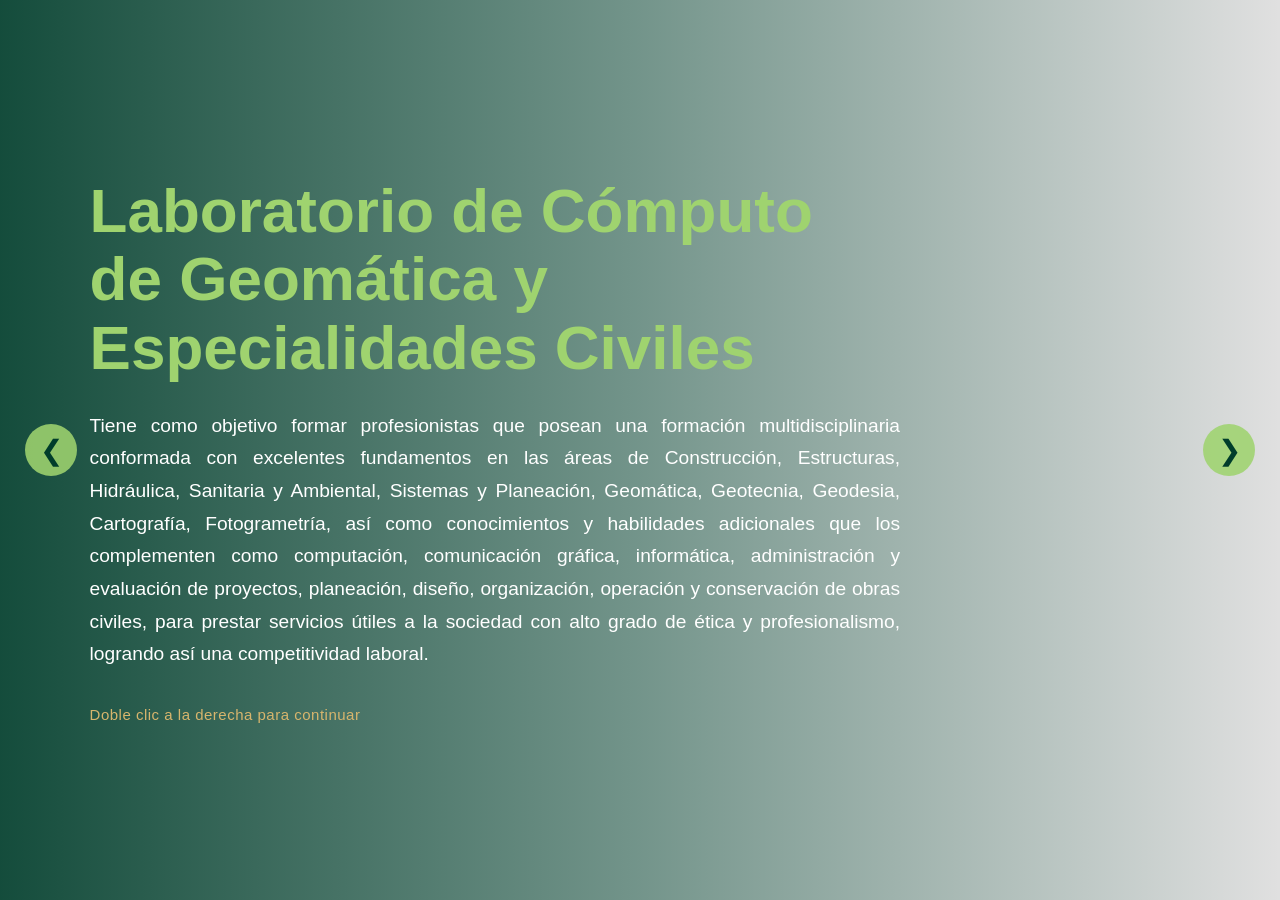
==== index.html @ cfac41e4 "Avance pagina de laboratorio" ====
<!DOCTYPE html>
<html lang="es">
<head>
    <meta charset="UTF-8">
    <meta name="viewport" content="width=device-width, initial-scale=1.0">
    <title>LCDICyG - FI UNAM</title>
    <link rel="stylesheet" href="css/style.css">
</head>
<body>

    <main class="slider">

        <section class="screen active" id="inicio">
            <div class="overlay"></div>

            <div class="content intro-content">
                <h1>Laboratorio de Cómputo de Geomática y Especialidades Civiles</h1>

                <p>
                    Tiene como objetivo formar profesionistas que posean una formación multidisciplinaria
                    conformada con excelentes fundamentos en las áreas de Construcción, Estructuras,
                    Hidráulica, Sanitaria y Ambiental, Sistemas y Planeación, Geomática, Geotecnia,
                    Geodesia, Cartografía, Fotogrametría, así como conocimientos y habilidades adicionales
                    que los complementen como computación, comunicación gráfica, informática, administración
                    y evaluación de proyectos, planeación, diseño, organización, operación y conservación
                    de obras civiles, para prestar servicios útiles a la sociedad con alto grado de ética
                    y profesionalismo, logrando así una competitividad laboral.
                </p>

                <span class="hint">Doble clic a la derecha para continuar</span>
            </div>
        </section>

        <section class="screen" id="opciones">
            <div class="content options-content">
                <h2>Explora el sitio</h2>
                <p class="subtitle">Selecciona una sección para consultar la información del laboratorio.</p>

                <div class="option-grid">
                    <a href="index.html" class="option-card">
                        <h3>Inicio</h3>
                        <p>Información general del laboratorio.</p>
                    </a>

                    <a href="acerca.html" class="option-card">
                        <h3>Acerca</h3>
                        <p>Objetivos e identidad institucional.</p>
                    </a>

                    <a href="servicios.html" class="option-card">
                        <h3>Servicios</h3>
                        <p>Laboratorios, reglamentos, formatos y recursos.</p>
                    </a>

                    <a href="#" class="option-card">
                        <h3>Organigrama</h3>
                        <p>Estructura y personal responsable.</p>
                    </a>

                    <a href="#" class="option-card">
                        <h3>Cursos</h3>
                        <p>Cursos, capacitaciones y actividades disponibles.</p>
                    </a>

                    <a href="#" class="option-card">
                        <h3>Ubicación</h3>
                        <p>Localización del laboratorio dentro de la Facultad.</p>
                    </a>

                    <a href="#" class="option-card">
                        <h3>Contacto</h3>
                        <p>Formulario y medios de comunicación.</p>
                    </a>
                </div>

                <span class="hint dark">Doble clic a la izquierda para regresar</span>
            </div>
        </section>

        <button class="arrow left" id="prev">&#10094;</button>
        <button class="arrow right" id="next">&#10095;</button>

    </main>

    <script src="js/main.js"></script>
</body>
</html>
---- css/style.css ----
*{
    margin: 0;
    padding: 0;
    box-sizing: border-box;
}

body{
    font-family: Arial, Helvetica, sans-serif;
    overflow: hidden;
    color: #0b2f24;
}

.slider{
    width: 100%;
    height: 100vh;
    position: relative;
    overflow: hidden;
}

.screen{
    width: 100%;
    height: 100vh;
    position: absolute;
    inset: 0;
    opacity: 0;
    transform: translateX(100%);
    transition: opacity 0.8s ease, transform 0.8s ease;
    pointer-events: none;
}

.screen.active{
    opacity: 1;
    transform: translateX(0);
    pointer-events: auto;
}

.screen.exit-left{
    transform: translateX(-100%);
}

#inicio{
    background:
        linear-gradient(90deg, rgba(0, 61, 43, 0.92), rgba(0, 61, 43, 0.55), rgba(0,0,0,0.12)),
        url("../images/Laboratorio.jpeg");
    background-size: cover;
    background-position: center;
}

#opciones{
    background:
        linear-gradient(90deg, rgba(0, 61, 43, 0.88), rgba(0, 61, 43, 0.45), rgba(255,255,255,0.1)),
        url("../images/Laboratorio2.jpeg");
    background-size: cover;
    background-position: center;
}

.content{
    position: relative;
    z-index: 2;
}

.intro-content{
    width: min(900px, 90%);
    min-height: 100vh;
    display: flex;
    flex-direction: column;
    justify-content: center;
    padding-left: 7%;
    color: white;
}

.intro-content h1{
    font-size: clamp(36px, 5vw, 62px);
    line-height: 1.1;
    margin-bottom: 28px;
    color: #9fd36f;
}

.intro-content p{
    font-size: clamp(16px, 1.5vw, 20px);
    line-height: 1.7;
    max-width: 850px;
    text-align: justify;
}

.hint{
    margin-top: 35px;
    font-size: 15px;
    color: #d7b56d;
    letter-spacing: 0.5px;
}

.hint.dark{
    color: #d7b56d;
    text-align: center;
    display: block;
}

.options-content{
    width: min(1150px, 92%);
    margin: 0 auto;
    min-height: 100vh;
    padding: 70px 0;
    display: flex;
    flex-direction: column;
    justify-content: center;
}

.options-content h2{
    text-align: center;
    font-size: clamp(34px, 4vw, 54px);
    color: white;
    margin-bottom: 10px;
}

.subtitle{
    text-align: center;
    font-size: 18px;
    color: #e6f2e6;
    margin-bottom: 40px;
}

.option-grid{
    display: grid;
    grid-template-columns: repeat(auto-fit, minmax(230px, 1fr));
    gap: 22px;
}

.option-card{
    min-height: 155px;
    padding: 28px;
    border-radius: 22px;
    text-decoration: none;
    color: #0b2f24;
    background: rgba(255, 255, 255, 0.88);
    box-shadow: 0 10px 28px rgba(0, 0, 0, 0.18);
    border-top: 5px solid #9fd36f;
    transition: 0.3s ease;
}

.option-card:hover{
    transform: translateY(-8px);
    background: #f4f8f4;
}

.option-card h3{
    color: #006b4b;
    font-size: 23px;
    margin-bottom: 12px;
}

.option-card p{
    line-height: 1.5;
    color: #0b2f24;
}

.arrow{
    position: fixed;
    top: 50%;
    transform: translateY(-50%);
    z-index: 20;

    width: 52px;
    height: 52px;
    border: none;
    border-radius: 50%;

    background: rgba(159, 211, 111, 0.88);
    color: #003d2b;
    font-size: 28px;
    cursor: pointer;

    transition: 0.3s ease;
}

.arrow:hover{
    background: #d7b56d;
    transform: translateY(-50%) scale(1.08);
}

.left{
    left: 25px;
}

.right{
    right: 25px;
}

@media(max-width: 768px){
    body{
        overflow: auto;
    }

    .slider,
    .screen{
        min-height: 100vh;
        height: auto;
    }

    .intro-content{
        padding: 130px 25px 70px;
    }

    .intro-content p{
        text-align: left;
    }

    .options-content{
        padding: 80px 0;
    }

    .arrow{
        width: 44px;
        height: 44px;
        font-size: 22px;
    }
}

/* ========================= */
/* PÁGINA ACERCA */
/* ========================= */

.acerca-page{
    overflow: auto;

    background:
        linear-gradient(
            90deg,
            rgba(0, 61, 43, 0.92),
            rgba(0, 61, 43, 0.65),
            rgba(244,248,244,0.88)
        ),
        url("../images/tren.jpg");

    background-size: cover;
    background-position: center;
    background-attachment: fixed;

    transition: background 0.7s ease;
}

.acerca-hero{
    min-height: 55vh;
    position: relative;
    background: transparent;
}

.acerca-overlay{
    position: absolute;
    inset: 0;

    background:
        radial-gradient(
            circle at left,
            rgba(159, 211, 111, 0.18),
            transparent 35%
        );
}

.acerca-nav{
    position: relative;
    z-index: 5;

    display: flex;
    justify-content: center;
    gap: 40px;

    padding: 28px;
}

.acerca-nav a{
    color: white;
    text-decoration: none;
    font-weight: bold;
    letter-spacing: 0.5px;

    transition: 0.3s;
}

.acerca-nav a:hover,
.active-link{
    color: #9fd36f !important;
}

.acerca-content{
    position: relative;
    z-index: 5;

    width: min(900px, 90%);

    padding: 80px 7%;

    color: white;
}

.acerca-content h1{
    font-size: clamp(40px, 6vw, 70px);

    color: #9fd36f;

    margin-bottom: 20px;
}

.acerca-content p{
    font-size: 20px;
    line-height: 1.6;

    max-width: 700px;
}

.acerca-sections{
    width: min(1150px, 92%);

    margin: -40px auto 80px;

    position: relative;
    z-index: 10;
}

.info-block{
    display: grid;

    grid-template-columns: 100px 1fr;

    gap: 30px;

    padding: 38px;

    margin-bottom: 28px;

    border-radius: 24px;

    background: rgba(255,255,255,0.82);

    backdrop-filter: blur(8px);

    box-shadow: 0 12px 32px rgba(0,0,0,0.16);

    border-left: 7px solid #9fd36f;

    transition: 0.35s ease;

    cursor: pointer;
}

.info-block:hover{
    transform: translateY(-8px);

    background: rgba(255,255,255,0.9);

    border-left-color: #d7b56d;

    box-shadow: 0 16px 40px rgba(0,0,0,0.22);
}

.number{
    font-size: 42px;
    font-weight: bold;

    color: rgba(0, 107, 75, 0.22);
}

.info-block h2{
    color: #006b4b;

    font-size: 32px;

    margin-bottom: 15px;
}

.info-block p,
.info-block li{
    font-size: 17px;

    line-height: 1.7;

    color: #0b2f24;
}

.info-block ol{
    margin-top: 15px;
    padding-left: 22px;
}

.acerca-footer{
    background-color: rgba(0, 61, 43, 0.92);

    color: white;

    text-align: center;

    padding: 25px;

    backdrop-filter: blur(8px);
}

@media(max-width: 768px){

    .acerca-nav{
        flex-wrap: wrap;
        gap: 18px;
    }

    .info-block{
        grid-template-columns: 1fr;

        padding: 28px;
    }

    .number{
        font-size: 34px;
    }

    .acerca-sections{
        margin-top: -20px;
    }

}

/* ========================= */
/* PÁGINA SERVICIOS */
/* ========================= */

.servicios-page{
    min-height: 100vh;
    overflow: auto;
    color: white;

    background:
        linear-gradient(
            90deg,
            rgba(0, 61, 43, 0.94),
            rgba(0, 61, 43, 0.72),
            rgba(0, 0, 0, 0.35)
        ),
        url("../images/Laboratorio2.jpeg");

    background-size: cover;
    background-position: center;
    background-attachment: fixed;
}

.servicios-nav{
    position: relative;
    z-index: 5;

    display: flex;
    justify-content: center;
    gap: 40px;

    padding: 28px;
}

.servicios-nav a{
    color: white;
    text-decoration: none;
    font-weight: bold;
    letter-spacing: 0.5px;
    transition: 0.3s;
}

.servicios-nav a:hover,
.servicios-nav .active-link{
    color: #9fd36f;
}

.servicios-main{
    width: min(1100px, 92%);
    margin: 0 auto;
    min-height: calc(100vh - 120px);

    display: flex;
    flex-direction: column;
    justify-content: center;
    gap: 35px;
}

.servicios-intro{
    text-align: center;
}

.servicios-intro h1{
    font-size: clamp(42px, 6vw, 72px);
    color: #9fd36f;
    margin-bottom: 15px;
}

.servicios-intro p{
    font-size: 19px;
    line-height: 1.6;
}

.service-tabs{
    display: grid;
    grid-template-columns: repeat(4, 1fr);
    gap: 18px;
}

.service-tab{
    padding: 22px 18px;
    border: 2px solid rgba(159, 211, 111, 0.65);
    border-radius: 20px;

    background: rgba(255, 255, 255, 0.13);
    color: white;

    font-size: 18px;
    font-weight: bold;

    cursor: pointer;
    backdrop-filter: blur(8px);

    transition: 0.3s ease;
}

.service-tab:hover,
.service-tab.active{
    background: rgba(159, 211, 111, 0.9);
    color: #003d2b;
    transform: translateY(-5px);
}

.service-content{
    display: none;

    padding: 40px;
    border-radius: 24px;

    background: rgba(255, 255, 255, 0.86);
    color: #0b2f24;

    box-shadow: 0 15px 35px rgba(0,0,0,0.22);
    backdrop-filter: blur(8px);

    animation: fadeService 0.5s ease;
}

.service-content.active{
    display: block;
}

.service-content h2{
    font-size: 34px;
    color: #006b4b;
    margin-bottom: 15px;
}

.service-content p{
    font-size: 18px;
    line-height: 1.7;
    margin-bottom: 25px;
}

.service-link{
    color: #006b4b;
    font-weight: bold;
    text-decoration: underline;
    text-underline-offset: 6px;

    transition: 0.3s;
}

.service-link:hover{
    color: #9fd36f;
}

.servicios-footer{
    background-color: rgba(0, 61, 43, 0.92);
    color: white;
    text-align: center;
    padding: 25px;
    backdrop-filter: blur(8px);
}

@keyframes fadeService{
    from{
        opacity: 0;
        transform: translateY(18px);
    }

    to{
        opacity: 1;
        transform: translateY(0);
    }
}

@media(max-width: 900px){
    .service-tabs{
        grid-template-columns: repeat(2, 1fr);
    }
}

@media(max-width: 600px){
    .service-tabs{
        grid-template-columns: 1fr;
    }

    .servicios-nav{
        flex-wrap: wrap;
        gap: 18px;
    }

    .service-content{
        padding: 28px;
    }
}

/* ========================= */
/* FORMULARIOS / PDFs */
/* ========================= */

.formatos-page{
    min-height: 100vh;

    background:
        linear-gradient(
            90deg,
            rgba(0, 61, 43, 0.94),
            rgba(0, 61, 43, 0.72),
            rgba(0, 0, 0, 0.35)
        ),
        url("../images/Laboratorio2.jpeg");

    background-size: cover;
    background-position: center;
    background-attachment: fixed;

    color: white;
}

.formatos-main{
    width: min(1200px, 92%);
    margin: 40px auto 80px;

    display: grid;
    grid-template-columns: 420px 1fr;
    gap: 45px;
    align-items: center;
}

.formatos-left{
    display: flex;
    justify-content: center;
    align-items: center;
}

.formatos-left img{
    width: 100%;
    max-width: 320px;

    filter:
        drop-shadow(0 0 18px rgba(159, 211, 111, 0.35));

    transition: 0.4s;
}

.formatos-left img:hover{
    transform: scale(1.04);
}

.formatos-right{
    padding: 40px;

    background: rgba(255,255,255,0.88);

    border-radius: 26px;

    backdrop-filter: blur(10px);

    box-shadow: 0 15px 40px rgba(0,0,0,0.22);
}

.formatos-right h1{
    color: #006b4b;

    font-size: 42px;

    margin-bottom: 35px;
}

.pdf-grid{
    display: grid;
    grid-template-columns: repeat(2, 1fr);
    gap: 22px;
}

.pdf-card{
    display: flex;
    align-items: center;
    gap: 18px;

    padding: 22px;

    border-radius: 18px;

    text-decoration: none;

    background: linear-gradient(
        135deg,
        #006b4b,
        #00885f
    );

    color: white;

    transition: 0.3s ease;
}

.pdf-card:hover{
    transform: translateY(-6px);

    background: linear-gradient(
        135deg,
        #9fd36f,
        #6fbf73
    );

    color: #003d2b;
}

.pdf-icon{
    width: 58px;
    height: 58px;

    border-radius: 14px;

    display: flex;
    justify-content: center;
    align-items: center;

    background: rgba(255,255,255,0.18);

    font-weight: bold;
    font-size: 18px;
}

.pdf-card span{
    font-size: 18px;
    font-weight: bold;
    line-height: 1.4;
}

@media(max-width: 900px){

    .formatos-main{
        grid-template-columns: 1fr;
    }

    .pdf-grid{
        grid-template-columns: 1fr;
    }

}

/* ========================= */
/* SERVICIO SOCIAL */
/* ========================= */

.ssocial-page{
    min-height: 100vh;
    overflow-y: auto;

    background:
        linear-gradient(
            90deg,
            rgba(0, 61, 43, 0.94),
            rgba(0, 61, 43, 0.72),
            rgba(0, 0, 0, 0.35)
        ),
        url("../images/Laboratorio2.jpeg");

    background-size: cover;
    background-position: center;
    background-attachment: fixed;

    color: white;
}

.ssocial-main{
    width: min(1150px, 92%);
    margin: 25px auto 55px;

    display: grid;
    grid-template-columns: 380px 1fr;
    gap: 40px;
    align-items: center;
}

.ssocial-logo{
    display: flex;
    justify-content: center;
    align-items: center;
}

.ssocial-logo img{
    width: 100%;
    max-width: 330px;

    filter: drop-shadow(0 0 18px rgba(159, 211, 111, 0.35));

    transition: 0.4s;
}

.ssocial-logo img:hover{
    transform: scale(1.04);
}

.ssocial-info{
    padding: 32px 38px;

    background: rgba(255,255,255,0.88);

    border-radius: 24px;

    backdrop-filter: blur(10px);

    box-shadow: 0 15px 40px rgba(0,0,0,0.22);

    color: #0b2f24;
}

.ssocial-info h1{
    color: #006b4b;
    font-size: 40px;
    margin-bottom: 10px;
}

.ssocial-line{
    width: 100%;
    height: 2px;
    background: rgba(0, 107, 75, 0.25);
    margin-bottom: 20px;
}

.ssocial-info p{
    font-size: 17px;
    line-height: 1.55;
    margin-bottom: 10px;
}

.ssocial-contact{
    margin-top: 22px;
    padding: 14px;

    border: 2px solid #006b4b;
    border-radius: 16px;

    text-align: center;

    background: rgba(159, 211, 111, 0.12);
}

.ssocial-contact p{
    margin-bottom: 4px;
}

.ssocial-button{
    display: inline-block;

    margin-top: 18px;

    color: #006b4b;
    font-weight: bold;
    text-decoration: underline;
    text-underline-offset: 6px;

    transition: 0.3s;
}

.ssocial-button:hover{
    color: #9fd36f;
}

@media(max-width: 900px){

    .ssocial-main{
        grid-template-columns: 1fr;
    }

    .ssocial-info{
        padding: 28px;
    }

}

/* ========================= */
/* CONTACTO */
/* ========================= */

.contacto-page{
    min-height: 100vh;
    overflow-y: auto;

    background:
        linear-gradient(
            90deg,
            rgba(0, 61, 43, 0.94),
            rgba(0, 61, 43, 0.72),
            rgba(0, 0, 0, 0.35)
        ),
        url("../images/Laboratorio2.jpeg");

    background-size: cover;
    background-position: center;
    background-attachment: fixed;

    color: white;
}

.contacto-main{
    width: min(780px, 92%);
    margin: 35px auto 70px;
}

.contacto-main h1{
    text-align: center;
    font-size: 46px;
    color: #9fd36f;
    margin-bottom: 28px;
}

.contacto-form{
    background: rgba(255,255,255,0.9);
    color: #0b2f24;

    padding: 38px;
    border-radius: 26px;

    box-shadow: 0 15px 40px rgba(0,0,0,0.22);
    backdrop-filter: blur(10px);
}

.form-group{
    margin-bottom: 22px;
}

.form-group label{
    display: block;
    font-weight: bold;
    margin-bottom: 9px;
}

.required{
    color: #006b4b;
    font-weight: bold;
}

.form-group input,
.form-group textarea{
    width: 100%;
    padding: 15px;

    border: 1px solid rgba(0, 107, 75, 0.25);
    border-radius: 14px;

    font-size: 16px;
    outline: none;
}

.form-group textarea{
    min-height: 145px;
    resize: vertical;
}

.form-group input:focus,
.form-group textarea:focus{
    border-color: #006b4b;
    box-shadow: 0 0 0 3px rgba(159, 211, 111, 0.25);
}

.error-message{
    display: none;
    margin-top: 7px;
    color: #006b4b;
    font-weight: bold;
}

.form-group.error .error-message{
    display: block;
}

.form-group.error input{
    border-color: #006b4b;
}

.contact-button{
    width: 100%;
    padding: 16px;

    border: none;
    border-radius: 30px;

    background: #0b2f24;
    color: white;

    font-size: 17px;
    font-weight: bold;
    text-transform: uppercase;

    cursor: pointer;

    transition: 0.35s ease;
}

.contact-button.loading{
    background: #6fbf73;
    opacity: 0.75;
}

.contact-button.success{
    background: #006b4b;
}

.form-status{
    text-align: center;
    margin-top: 18px;
    font-weight: bold;
    color: #006b4b;
}

/* ========================= */
/* CALENDARIOS */
/* ========================= */

.calendarios-page{
    min-height: 100vh;
    overflow-y: auto;

    background:
        linear-gradient(
            90deg,
            rgba(0, 61, 43, 0.94),
            rgba(0, 61, 43, 0.72),
            rgba(0, 0, 0, 0.35)
        ),
        url("../images/Laboratorio2.jpeg");

    background-size: cover;
    background-position: center;
    background-attachment: fixed;

    color: white;
}

.calendarios-main{
    width: min(1150px, 92%);
    margin: 30px auto 70px;
}

.calendarios-header{
    text-align: center;
    margin-bottom: 30px;
}

.calendarios-header h1{
    font-size: 48px;
    color: #9fd36f;
    margin-bottom: 10px;
}

.calendarios-header p{
    font-size: 18px;
}

.calendario-frame-box{
    width: 100%;
    height: 680px;

    background: rgba(255,255,255,0.9);

    border-radius: 24px;
    overflow: hidden;

    box-shadow: 0 15px 40px rgba(0,0,0,0.25);
    backdrop-filter: blur(10px);
}

.calendario-frame-box iframe{
    width: 100%;
    height: 100%;
    border: none;
}

.calendario-link{
    display: block;
    width: fit-content;
    margin: 25px auto 0;

    color: #9fd36f;
    font-weight: bold;
    text-decoration: underline;
    text-underline-offset: 6px;

    transition: 0.3s;
}

.calendario-link:hover{
    color: white;
}

@media(max-width: 768px){
    .calendario-frame-box{
        height: 560px;
    }

    .calendarios-header h1{
        font-size: 36px;
    }
}

/* ========================= */
/* SITIOS DE INTERÉS */
/* ========================= */

.links-page{
    min-height: 100vh;
    overflow-y: auto;

    background:
        linear-gradient(
            90deg,
            rgba(0, 61, 43, 0.94),
            rgba(0, 61, 43, 0.72),
            rgba(0, 0, 0, 0.35)
        ),
        url("../images/Laboratorio2.jpeg");

    background-size: cover;
    background-position: center;
    background-attachment: fixed;

    color: white;
}

.links-main{
    width: min(1200px, 92%);
    margin: 35px auto 75px;

    display: grid;
    grid-template-columns: 420px 1fr;
    gap: 55px;
    align-items: center;
}

.links-left{
    display: flex;
    justify-content: center;
    align-items: center;
}

.links-left img{
    width: 100%;
    max-width: 360px;

    filter: drop-shadow(0 0 18px rgba(159, 211, 111, 0.35));

    transition: 0.4s ease;
}

.links-left img:hover{
    transform: scale(1.04);
}

.links-right{
    padding: 40px;

    background: rgba(255,255,255,0.88);

    color: #0b2f24;

    border-radius: 26px;

    box-shadow: 0 15px 40px rgba(0,0,0,0.22);
    backdrop-filter: blur(10px);
}

.links-right h1{
    color: #006b4b;
    font-size: 44px;
    margin-bottom: 10px;
}

.links-right p{
    font-size: 18px;
    line-height: 1.6;
    margin-bottom: 25px;
}

.links-carousel{
    height: 355px;
    overflow: hidden;

    border-radius: 22px;
    position: relative;
}

.links-carousel::before,
.links-carousel::after{
    content: "";
    position: absolute;
    left: 0;
    width: 100%;
    height: 55px;
    z-index: 5;
    pointer-events: none;
}

.links-carousel::before{
    top: 0;
    background: linear-gradient(to bottom, rgba(255,255,255,0.95), transparent);
}

.links-carousel::after{
    bottom: 0;
    background: linear-gradient(to top, rgba(255,255,255,0.95), transparent);
}

.links-track{
    display: flex;
    flex-direction: column;
    gap: 18px;

    animation: moveLinks 18s linear infinite;
}

.links-carousel:hover .links-track{
    animation-play-state: paused;
}

.link-card{
    display: block;

    padding: 22px 24px;

    border-radius: 18px;

    text-decoration: none;

    background:
        linear-gradient(
            135deg,
            rgba(0, 107, 75, 0.95),
            rgba(0, 136, 95, 0.9)
        );

    color: white;

    transition: 0.3s ease;
}

.link-card:hover{
    transform: translateX(10px);
    background:
        linear-gradient(
            135deg,
            #9fd36f,
            #6fbf73
        );

    color: #003d2b;
}

.link-card span{
    display: block;
    font-size: 21px;
    font-weight: bold;
    margin-bottom: 5px;
}

.link-card small{
    font-size: 14px;
    opacity: 0.9;
}

@keyframes moveLinks{
    from{
        transform: translateY(0);
    }

    to{
        transform: translateY(-50%);
    }
}

@media(max-width: 900px){

    .links-main{
        grid-template-columns: 1fr;
    }

    .links-right{
        padding: 30px;
    }

}
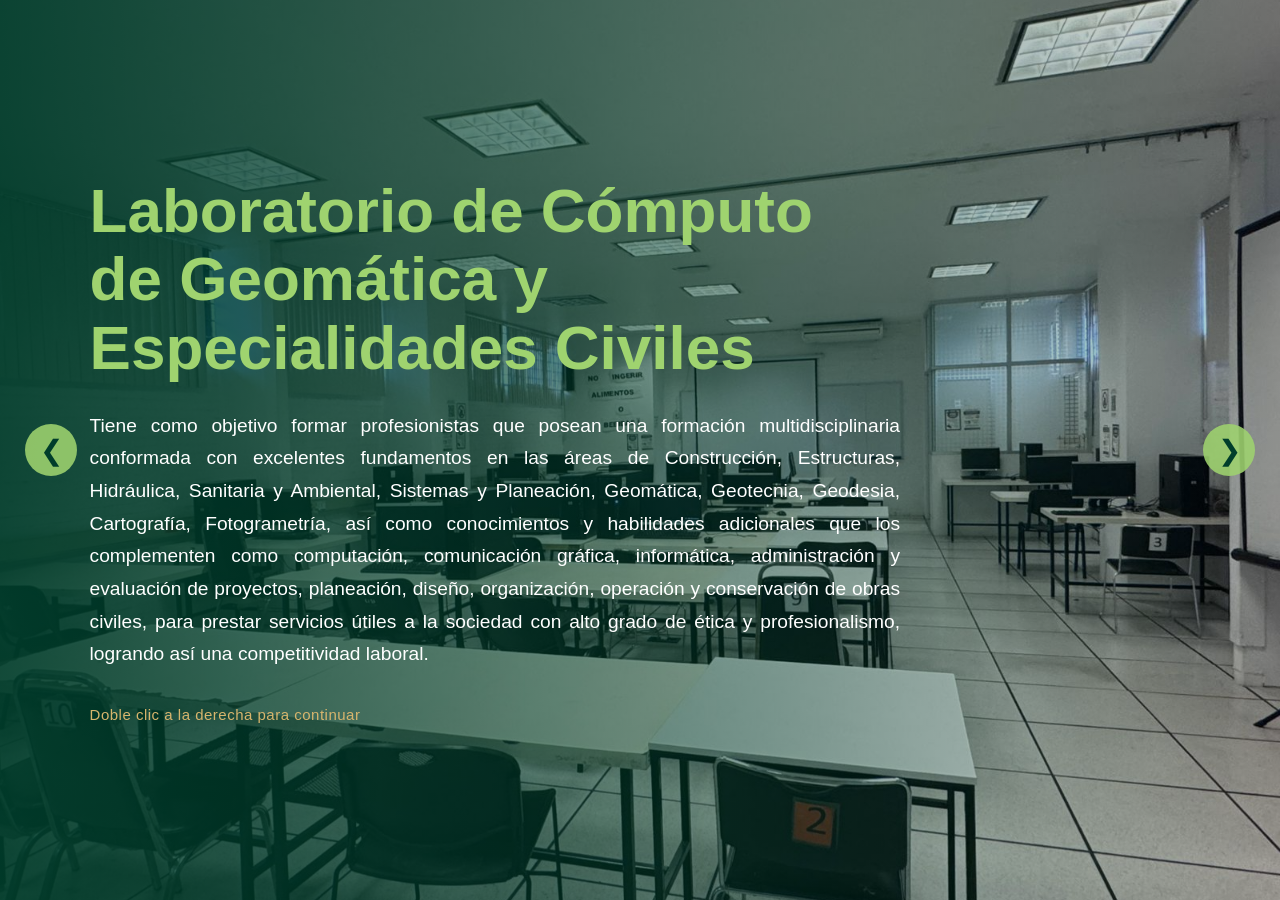
==== commit c33f4d62: "Avance 2" ====
--- a/index.html
+++ b/index.html
@@ -62,13 +62,13 @@
                         <p>Cursos, capacitaciones y actividades disponibles.</p>
                     </a>
 
-                    <a href="#" class="option-card">
+                    <a href="ubicacion.html" class="option-card">
                         <h3>Ubicación</h3>
                         <p>Localización del laboratorio dentro de la Facultad.</p>
                     </a>
 
-                    <a href="#" class="option-card">
-                        <h3>Contacto</h3>
+                    <a href="contactos.html" class="option-card">
+                        <h3>Contactos</h3>
                         <p>Formulario y medios de comunicación.</p>
                     </a>
                 </div>
--- a/css/style.css
+++ b/css/style.css
@@ -187,32 +187,96 @@
 }
 
 @media(max-width: 768px){
+
     body{
-        overflow: auto;
-    }
-
-    .slider,
+        overflow-y: auto;
+    }
+
+    .slider{
+        height: auto;
+        min-height: 100vh;
+        overflow: visible;
+    }
+
     .screen{
         min-height: 100vh;
         height: auto;
+        overflow-y: auto;
+    }
+
+    .screen.active{
+        position: relative;
+        display: block;
+    }
+
+    .screen:not(.active){
+        display: none;
     }
 
     .intro-content{
-        padding: 130px 25px 70px;
+        width: 92%;
+        min-height: 100vh;
+        padding: 90px 25px 80px;
+    }
+
+    .intro-content h1{
+        font-size: 34px;
+        line-height: 1.15;
     }
 
     .intro-content p{
+        font-size: 15px;
+        line-height: 1.6;
         text-align: left;
     }
 
     .options-content{
-        padding: 80px 0;
+        width: 92%;
+        min-height: 100vh;
+        height: auto;
+        padding: 75px 0 90px;
+        justify-content: flex-start;
+    }
+
+    .options-content h2{
+        font-size: 34px;
+    }
+
+    .subtitle{
+        font-size: 16px;
+        margin-bottom: 25px;
+    }
+
+    .option-grid{
+        grid-template-columns: 1fr;
+        gap: 16px;
+        padding-bottom: 35px;
+    }
+
+    .option-card{
+        min-height: auto;
+        padding: 22px;
     }
 
     .arrow{
         width: 44px;
         height: 44px;
         font-size: 22px;
+        top: auto;
+        bottom: 18px;
+        transform: none;
+    }
+
+    .arrow:hover{
+        transform: scale(1.05);
+    }
+
+    .left{
+        left: 18px;
+    }
+
+    .right{
+        right: 18px;
     }
 }
 
@@ -1042,18 +1106,30 @@
     color: white;
 }
 
+.calendarios-page{
+    min-height: 100vh;
+    overflow-y: auto;
+    background:
+        linear-gradient(90deg, rgba(0,61,43,0.94), rgba(0,61,43,0.72), rgba(0,0,0,0.35)),
+        url("../images/Laboratorio2.jpeg");
+    background-size: cover;
+    background-position: center;
+    background-attachment: fixed;
+    color: white;
+}
+
 .calendarios-main{
-    width: min(1150px, 92%);
-    margin: 30px auto 70px;
+    width: min(1050px, 92%);
+    margin: 80px auto 70px;
 }
 
 .calendarios-header{
     text-align: center;
-    margin-bottom: 30px;
+    margin-bottom: 25px;
 }
 
 .calendarios-header h1{
-    font-size: 48px;
+    font-size: 46px;
     color: #9fd36f;
     margin-bottom: 10px;
 }
@@ -1062,35 +1138,34 @@
     font-size: 18px;
 }
 
-.calendario-frame-box{
+.calendario-image-box{
     width: 100%;
-    height: 680px;
-
+    padding: 25px;
+    text-align: center;
     background: rgba(255,255,255,0.9);
-
     border-radius: 24px;
-    overflow: hidden;
-
     box-shadow: 0 15px 40px rgba(0,0,0,0.25);
     backdrop-filter: blur(10px);
 }
 
-.calendario-frame-box iframe{
-    width: 100%;
-    height: 100%;
-    border: none;
+.calendario-image-box img{
+    width: auto;
+    max-width: 70%;
+    max-height: 700px;
+    border-radius: 16px;
+    box-shadow: 0 10px 25px rgba(0,0,0,0.25);
 }
 
 .calendario-link{
     display: block;
     width: fit-content;
+    max-width: 100%;
     margin: 25px auto 0;
-
     color: #9fd36f;
     font-weight: bold;
+    text-align: center;
     text-decoration: underline;
     text-underline-offset: 6px;
-
     transition: 0.3s;
 }
 
@@ -1099,12 +1174,21 @@
 }
 
 @media(max-width: 768px){
-    .calendario-frame-box{
-        height: 560px;
+    .calendarios-main{
+        margin: 45px auto 60px;
     }
 
     .calendarios-header h1{
-        font-size: 36px;
+        font-size: 34px;
+    }
+
+    .calendario-image-box{
+        padding: 12px;
+    }
+
+    .calendario-image-box img{
+        max-width: 100%;
+        max-height: none;
     }
 }
 
